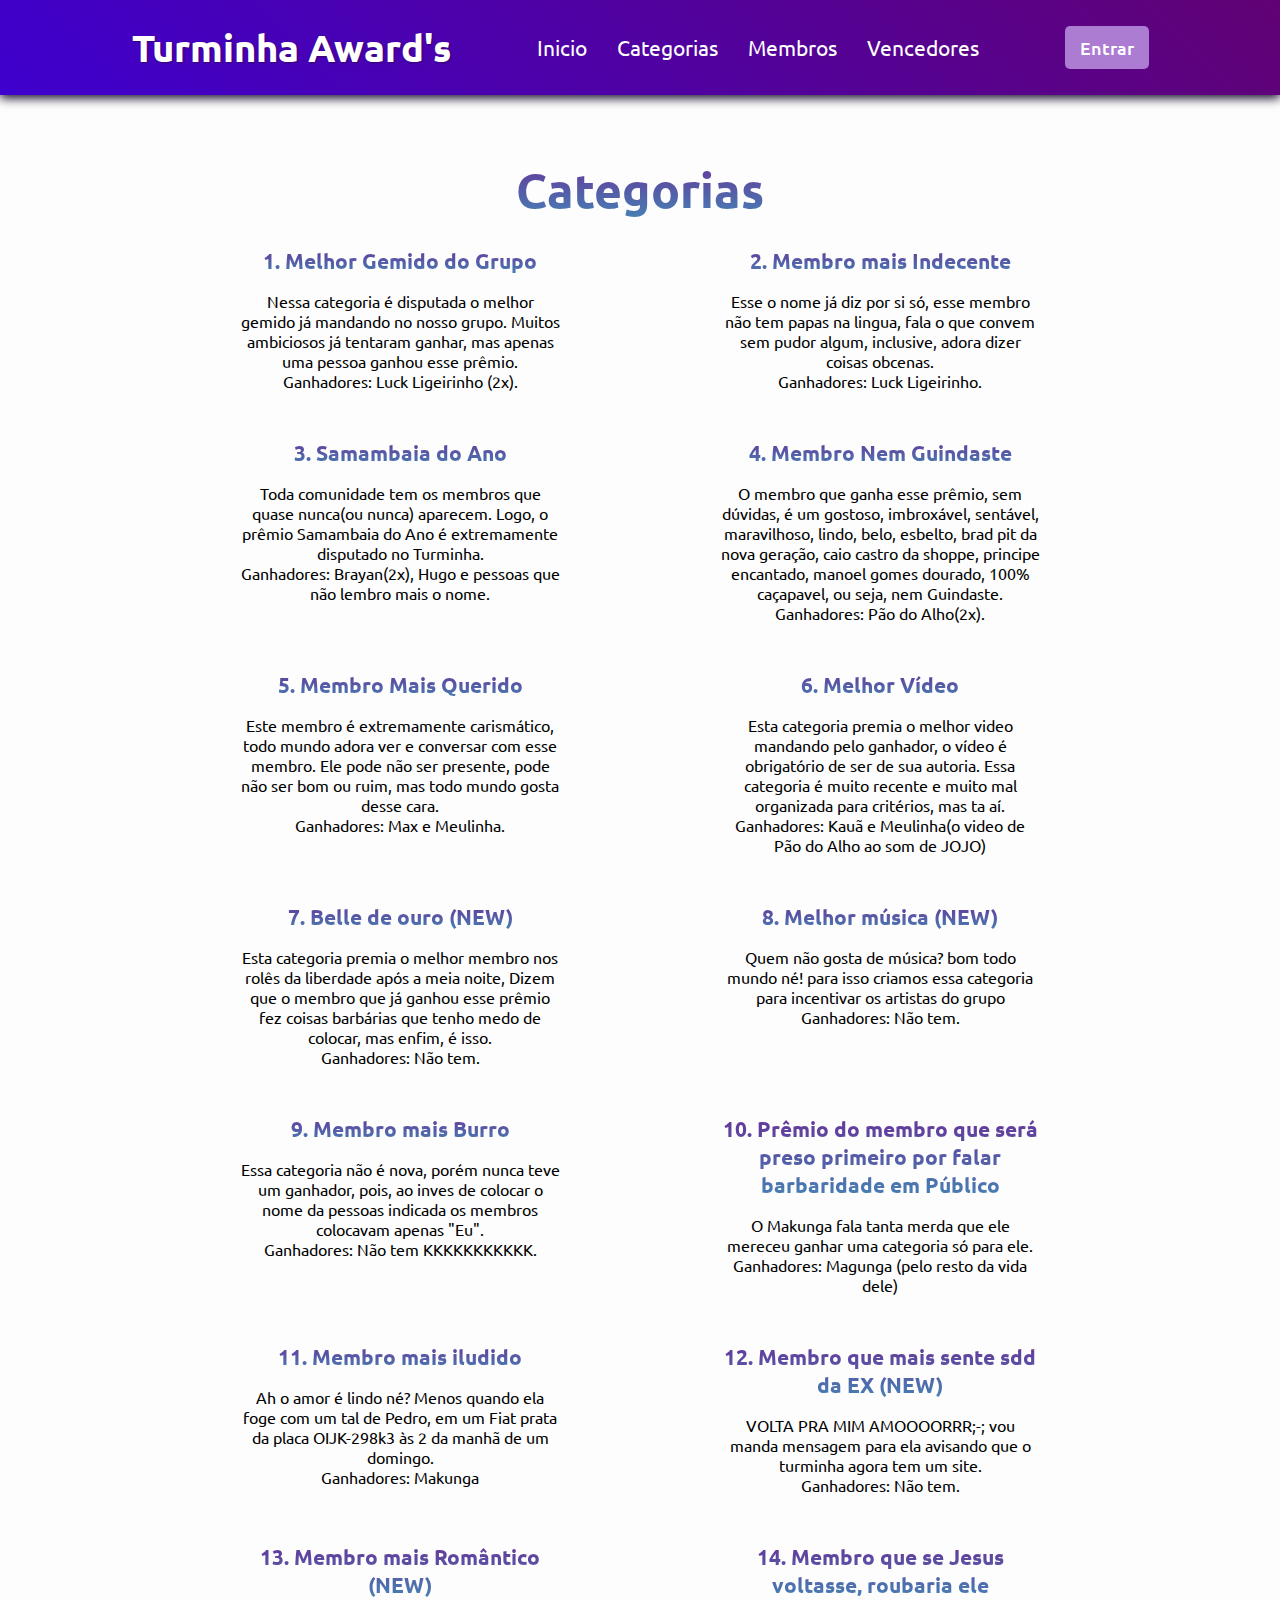
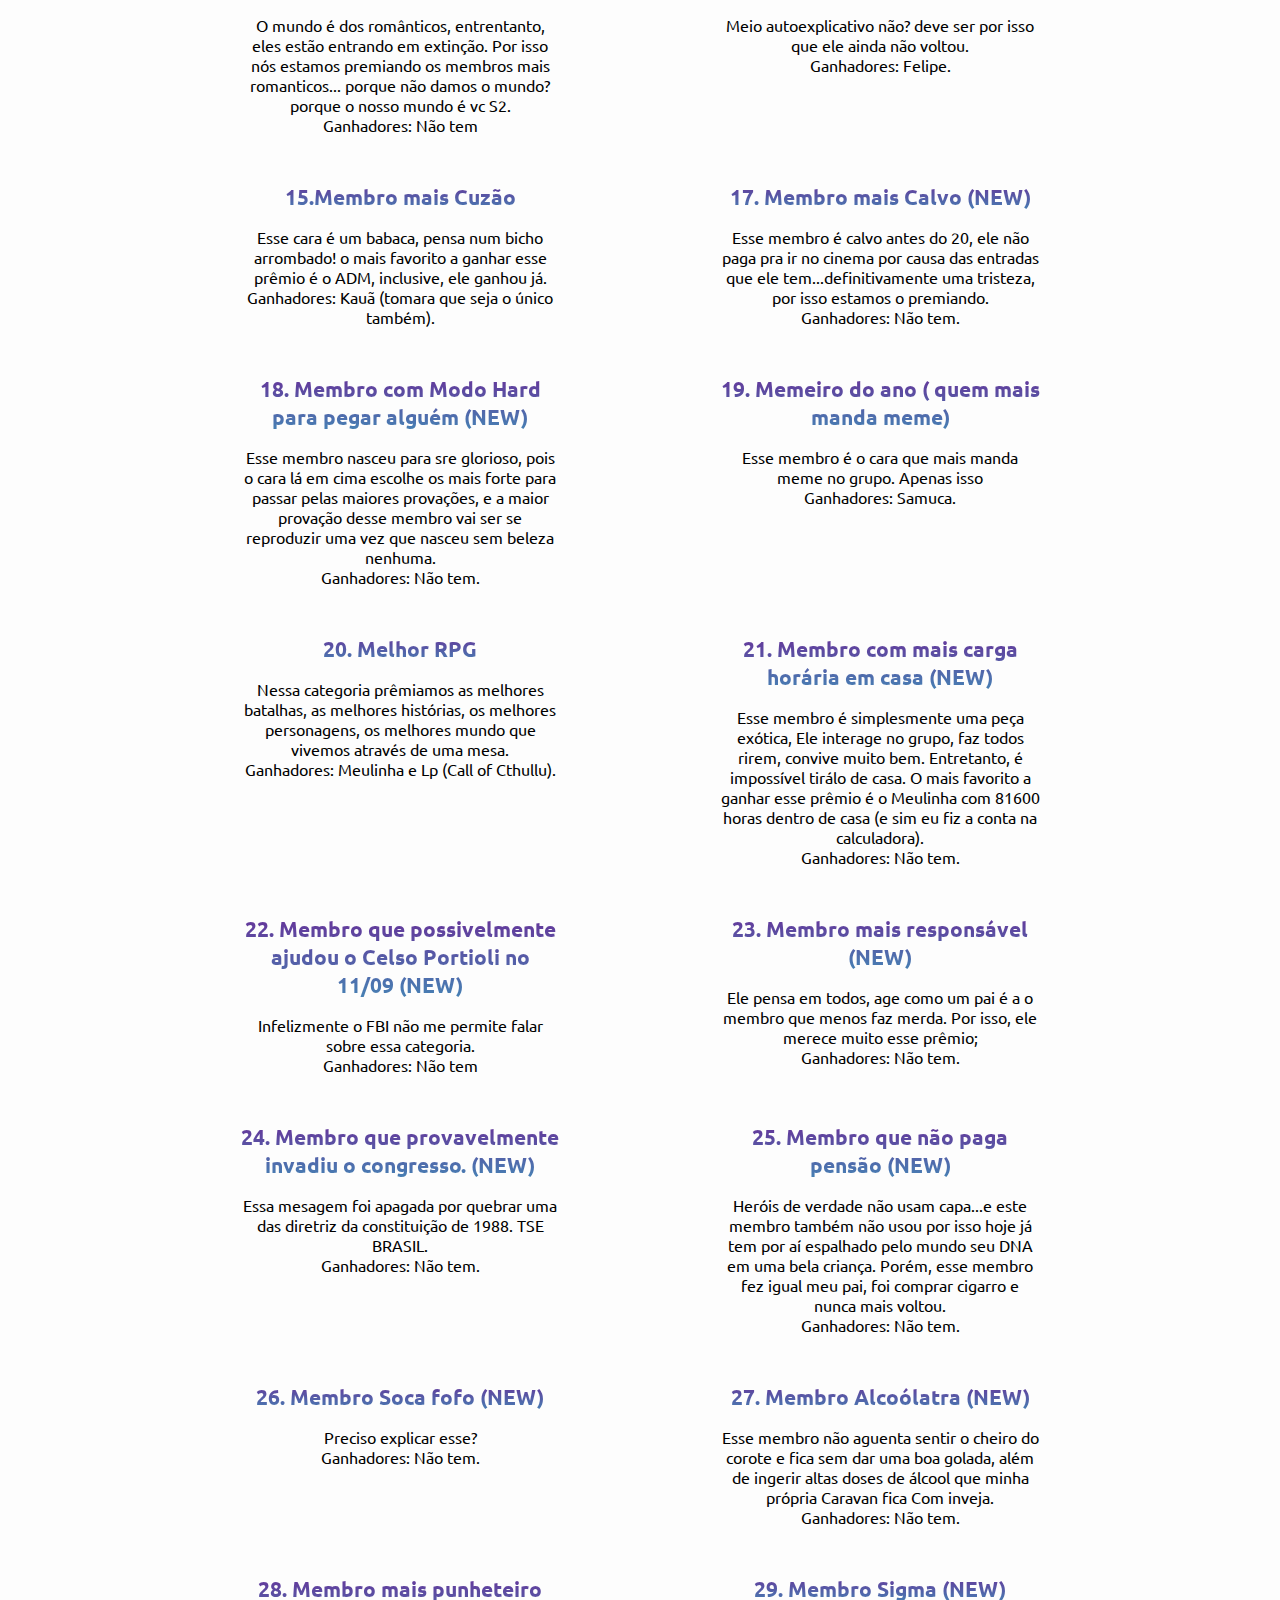
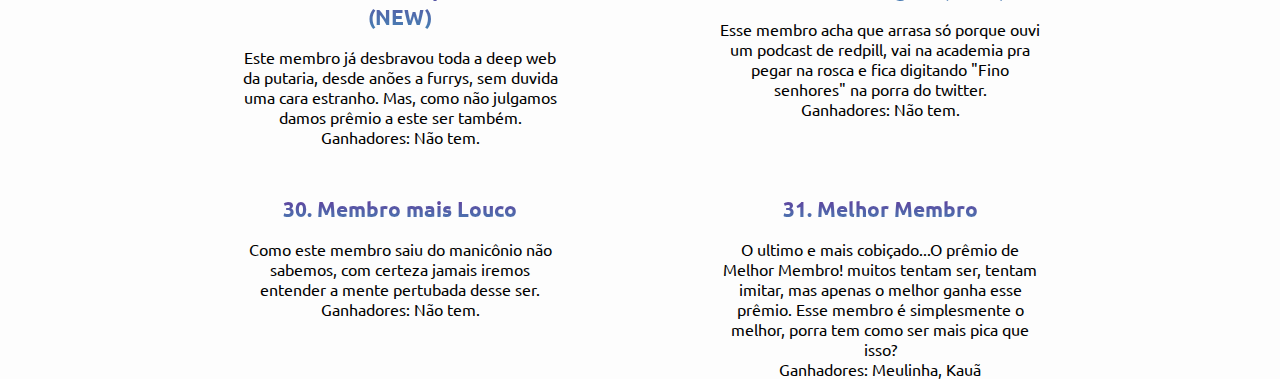
==== Categorias.html @ 6700231b "adicionando a pagina de categorias" ====
<!DOCTYPE html>
<html lang="pt-BR">
  <head>
    <meta charset="UTF-8" />
    <meta http-equiv="X-UA-Compatible" content="IE=edge" />
    <meta name="viewport" content="width=device-width, initial-scale=1.0" />
    <link rel="stylesheet" href="./Assets/css/estilo.css" />
    <link rel="stylesheet" href="./Assets/css/estilo_header.css"/>
    <link rel="stylesheet" href="./Assets/css/estilo_categorias.css">
    <title>Categorias</title>
  </head>
  <body>
    <main>
      <header class="header header-open">
        <nav class="nav-bar">
          <div class="logo">
            <h1>Turminha Award's</h1>
          </div>
          <div class="nav-list">
            <ul>
              <li class="nav-item">
                <a href="./index.html" class="nav-link">Inicio</a>
              </li>
              <li class="nav-item">
                <a href="./Categorias.html" class="nav-link">Categorias</a>
              </li>
              <li class="nav-item"><a href="#" class="nav-link">Membros</a></li>
              <li class="nav-item">
                <a href="#" class="nav-link">Vencedores</a>
              </li>
            </ul>
          </div>
          <div class="login-button">
            <button><a href="/">Entrar</a></button>
          </div>
          <div class="mobile-menu-icon">
            <button onclick="menuShow()">
              <img class="icon" src="./Assets/img/menu.png" alt="" />
            </button>
          </div>
        </nav>
        <div class="mobile-menu">
          <ul>
            <li class="nav-item">
              <a href="./index.html" class="nav-link">Inicio</a>
            </li>
            <li class="nav-item">
              <a href="./Categorias.html" class="nav-link">Categorias</a>
            </li>
            <li class="nav-item"><a href="#" class="nav-link">Membros</a></li>
            <li class="nav-item">
              <a href="#" class="nav-link">Vencedores</a>
            </li>
          </ul>
          <div class="login-button">
            <button><a href="/">Entrar</a></button>
          </div>
        </div>
      </header>
      <section class="container">
        <h1>Categorias</h1>
        <div class="cat_container">
        <div class="categoria">
          <h3>1. Melhor Gemido do Grupo</h3>
          <p>
            Nessa categoria é disputada o melhor gemido já mandando no nosso
            grupo. Muitos ambiciosos já tentaram ganhar, mas apenas uma pessoa
            ganhou esse prêmio. <br />
            Ganhadores: Luck Ligeirinho (2x).
          </p>
        </div>
        <div class="categoria">
          <h3>2. Membro mais Indecente</h3>
          <p>
            Esse o nome já diz por si só, esse membro não tem papas na lingua,
            fala o que convem sem pudor algum, inclusive, adora dizer coisas
            obcenas. <br />
            Ganhadores: Luck Ligeirinho.
          </p>
        </div>
        <div class="categoria">
          <h3>3. Samambaia do Ano</h3>
          <p>
            Toda comunidade tem os membros que quase nunca(ou nunca) aparecem.
            Logo, o prêmio Samambaia do Ano é extremamente disputado no
            Turminha. <br />
            Ganhadores: Brayan(2x), Hugo e pessoas que não lembro mais o nome.
          </p>
        </div>
        <div class="categoria">
          <h3>4. ‌Membro Nem Guindaste</h3>
          <p>
            O membro que ganha esse prêmio, sem dúvidas, é um gostoso,
            imbroxável, sentável, maravilhoso, lindo, belo, esbelto, brad pit da
            nova geração, caio castro da shoppe, principe encantado, manoel
            gomes dourado, 100% caçapavel, ou seja, nem Guindaste. <br>Ganhadores:
            Pão do Alho(2x).
          </p>
        </div>
        <div class="categoria">
            <h3>5. ‌Membro Mais Querido</h3>
            <p> Este membro é extremamente carismático, todo mundo adora ver e 
                conversar com esse membro. Ele pode não ser presente, pode não 
                ser bom ou ruim, mas todo mundo gosta desse cara.
                <br>Ganhadores: Max e Meulinha.
            </p>
        </div>
        <div class="categoria">
            <h3>6. ‌Melhor Vídeo</h3>
            <p> Esta categoria premia o melhor video mandando pelo 
                ganhador, o vídeo é obrigatório de ser de sua autoria. 
                Essa categoria é muito recente e muito mal organizada para 
                critérios, mas ta aí. <br>
                Ganhadores: Kauã e Meulinha(o video de Pão do Alho ao som de JOJO)
                </p>
        </div>
        <div class="categoria">
            <h3>7. ‌Belle de ouro (NEW)</h3>
            <p> Esta categoria premia o melhor membro nos rolês da
                liberdade após a meia noite, Dizem que o membro que já ganhou
                esse prêmio fez coisas barbárias que tenho medo de colocar, mas 
                enfim, é isso. <br>
                Ganhadores: Não tem.
            </p>
        </div>
        <div class="categoria">
            <h3>8. ‌Melhor música (NEW)</h3>
            <p> Quem não gosta de música? bom todo mundo né! 
                para isso criamos essa categoria para incentivar 
                os artistas do grupo <br>
                Ganhadores: Não tem.
                </p>
        </div>
        <div class="categoria">
            <h3>9. ‌Membro mais Burro</h3>
            <p> Essa categoria não é nova, porém nunca teve um ganhador,
                pois, ao inves de colocar o nome da pessoas indicada os 
                membros colocavam apenas "Eu". <br>
                Ganhadores: Não tem KKKKKKKKKKK.
            </p>
        </div>
        <div class="categoria">
            <h3>10. Prêmio do membro que será preso primeiro por falar barbaridade em Público</h3>
            <p>O Makunga fala tanta merda que ele mereceu ganhar uma categoria só para ele. <br>
            Ganhadores: Magunga (pelo resto da vida dele)</p>
        </div>
        <div class="categoria">
            <h3>11. ‌Membro mais iludido</h3>
            <p>Ah o amor é lindo né? Menos quando ela foge com um tal de Pedro, 
                em um Fiat prata da placa OIJK-298k3 às 2 da manhã de um domingo. <br>
                Ganhadores: Makunga 
                </p>
        </div>
        <div class="categoria">
            <h3>12. ‌Membro que mais sente sdd da EX (NEW)</h3>
            <p>VOLTA PRA MIM AMOOOORRR;-; vou manda mensagem para ela avisando que o turminha 
                agora tem um site. <br>
                Ganhadores: Não tem.</p>
        </div>
        <div class="categoria">
            <h3>13. Membro mais Romântico (NEW)</h3>
            <p>O mundo é dos românticos, entrentanto, eles estão entrando 
              em extinção. Por isso nós estamos premiando os membros mais 
              romanticos... porque não damos o mundo? porque o nosso mundo
               é vc S2.<br>
               Ganhadores: Não tem
            </p>
        </div>
        <div class="categoria">
            <h3>14. Membro que se Jesus voltasse, roubaria ele</h3>
            <p>Meio autoexplicativo não? deve ser por isso que ele ainda não voltou. <br>
              Ganhadores: Felipe.
            </p>
        </div>
        <div class="categoria">
            <h3>15.Membro mais Cuzão</h3>
            <p>Esse cara é um babaca, pensa num bicho arrombado! o mais favorito a ganhar esse prêmio é o ADM, inclusive, ele ganhou já.
              <br>Ganhadores: Kauã (tomara que seja o único também).
              </p>
        </div>
        <div class="categoria">
            <h3>17. Membro mais Calvo (NEW)</h3>
            <p>Esse membro é calvo antes do 20, ele não paga pra ir no cinema por causa das entradas que ele tem...definitivamente uma tristeza, por isso estamos o premiando.
              <br>Ganhadores: Não tem.
              </p>
        </div>
        <div class="categoria">
            <h3>18. Membro com Modo Hard para pegar alguém (NEW)
            </h3>
            <p>Esse membro nasceu para sre glorioso, pois o cara lá em cima escolhe os mais forte para passar pelas maiores provações, e a maior provação desse membro vai ser se reproduzir uma vez que nasceu sem beleza nenhuma.
              <br>Ganhadores: Não tem.
              </p>
        </div>
        <div class="categoria">
            <h3>19. Memeiro do ano ( quem mais manda meme)</h3>
            <p>Esse membro é o cara que mais manda meme no grupo. Apenas isso <br>
              Ganhadores: Samuca.
              </p>
        </div>
        <div class="categoria">
            <h3>20. Melhor RPG</h3>
            <p>Nessa categoria prêmiamos as melhores batalhas, as melhores histórias, os melhores personagens, os melhores mundo que vivemos através de uma mesa.
              <br>Ganhadores: Meulinha e Lp (Call of Cthullu).
              </p>
        </div>
        <div class="categoria">
            <h3>21. Membro com mais carga horária em casa (NEW)</h3>
            <p>Esse membro é simplesmente uma peça exótica, Ele interage no grupo,
               faz todos rirem, convive muito bem. Entretanto, é impossível tirálo
                de casa. O mais favorito a ganhar esse prêmio é o Meulinha com 81600 
                horas dentro de casa (e sim eu fiz a conta na calculadora). <br>
              Ganhadores: Não tem.
              </p>
        </div>
        <div class="categoria">
            <h3>22. ‌Membro que possivelmente ajudou o Celso Portioli no 11/09 (NEW)
            </h3>
            <p>Infelizmente o FBI não me permite falar sobre essa categoria. <br>
              Ganhadores: Não tem
              </p>
        </div>
        <div class="categoria">
            <h3>23. ‌Membro mais responsável (NEW)</h3>
            <p>Ele pensa em todos, age como um pai é a o membro que menos faz merda. 
              Por isso, ele merece muito esse prêmio; <br>
              Ganhadores: Não tem.
              </p>
        </div>
        <div class="categoria">
            <h3>24. ‌Membro que provavelmente invadiu o congresso. (NEW)</h3>
            <p>Essa mesagem foi apagada por quebrar uma das diretriz da constituição de 1988. TSE BRASIL.
              <br>Ganhadores: Não tem.
              </p>
        </div>
        <div class="categoria">
            <h3>25. Membro que não paga pensão (NEW)</h3>
            <p>Heróis de verdade não usam capa...e este membro também não 
              usou por isso hoje já tem por aí espalhado pelo mundo seu DNA 
              em uma bela criança. Porém, esse membro fez igual meu pai, foi 
              comprar cigarro e nunca mais voltou. <br>
              Ganhadores: Não tem.
              </p>
        </div>
        <div class="categoria">
          <h3>26. Membro Soca fofo (NEW)</h3>
          <p>Preciso explicar esse?<br>
            Ganhadores: Não tem.
            </p>
        </div>
        <div class="categoria">
          <h3>27. Membro Alcoólatra (NEW)</h3>
          <p>Esse membro não aguenta sentir o cheiro do corote e fica sem dar uma boa golada, além de ingerir altas doses de álcool que minha própria Caravan fica Com inveja.
           <br> Ganhadores: Não tem.
            </p>
        </div>
        <div class="categoria">
          <h3>28. Membro mais punheteiro (NEW)</h3>
          <p>Este membro já desbravou toda a deep web da putaria, desde anões a furrys, sem duvida uma cara estranho. Mas, como não julgamos damos prêmio a este ser também.
            <br>Ganhadores: Não tem.
            </p>
        </div>
        <div class="categoria">
          <h3>29. Membro Sigma (NEW)</h3>
          <p>Esse membro acha que arrasa só porque ouvi um podcast de redpill, vai na academia pra pegar na rosca e fica digitando "Fino senhores" na porra do twitter.
            <br>Ganhadores: Não tem.
            </p>
        </div>
        <div class="categoria">
          <h3>30. Membro mais Louco</h3>
          <p>Como este membro saiu do manicônio não sabemos, com certeza jamais iremos entender a mente pertubada desse ser.
            <br>Ganhadores: Não tem.
            </p>
        </div>
        <div class="categoria">
          <h3>31. Melhor Membro</h3>
          <p>O ultimo e mais cobiçado...O prêmio de Melhor Membro! muitos tentam ser, tentam imitar, mas apenas o melhor ganha esse prêmio. Esse membro é simplesmente o melhor, porra tem como ser mais pica que isso?
            <br>Ganhadores: Meulinha, Kauã
            </p>
        </div>
      </div>
    </main>
    <script src="./Assets/js/menu.js"></script>
  </body>
</html>
---- Assets/css/estilo.css ----
* {
    margin: 0;
    padding: 0;
}

html {
    width: 100%;
    overflow-x: hidden;
}

body {
    width: 100%;
}

main {
    width: 100%;
}

section {
    margin-top: 4em;
    display: flex;
    flex-direction: column;
    align-items: center;
    min-height: 100vh;
    row-gap: 1.7em;

}

section h1 {
    font-size: 3em;
    color: #38026b;
}

div.countdown-container {
    display: flex;
    justify-content: space-around;
    font-size: 2rem;
    column-gap: 3em;
    color: #38026b;
}

.text {
    font-size: 4em;
}
@media screen and (max-width: 730px){
    div.countdown-container {
        display: flex;
        flex-direction: column;
        font-size: 1.5rem;
        column-gap: 3em;
        color: #38026b;
        margin-bottom: 1em;
    }
    
    
    .text {
        font-size: 3em;
    }
}
---- Assets/css/estilo_header.css ----
@import url('https://fonts.googleapis.com/css2?family=Inter:wght@300;500;600&family=Ubuntu:ital,wght@0,500;0,700;1,700&display=swap');

*{
    margin: 0;
    padding: 0;
    font-family: 'Ubuntu';
}
body{
    background-color: #fdfdfd;
}
header {
    background: linear-gradient(45deg, rgb(62, 0, 206), rgb(97, 2, 116));
    box-shadow: 0px 3px 10px #0c0224;
}

.nav-bar {
    display: flex;
    justify-content: space-around;
    align-items: center;
    
    padding: 1.5rem 6rem;
}

.logo {
    display: flex;
    align-items: center;
    
}

.logo h1 {
    color: #fff;
    font-size: 2.4rem;
    text-shadow: 1px 1px 2px #38026b;
    cursor: default;
}

.nav-list {
    display: flex;
    align-items: center;
}

.nav-list ul {
    display: flex;
    justify-content: center;
    list-style: none;
}

.nav-item {
    margin: 0 15px;
}

.nav-link {
    text-decoration: none;
    font-size: 1.3rem;
    color: #ffffff;
    font-weight: 400;
    
}
.nav-link:hover{
    text-decoration: underline;
    transition: 3s;
}

.login-button button {
    border: none;
    padding: 10px 15px;
    border-radius: 5px;
    background-color: #ac7cd3;
}

.login-button button a {
    text-decoration: none;
    color: #fff;
    font-weight: 500;
    font-size: 1.1rem;
}

.mobile-menu-icon {
    display: none;
}

.mobile-menu {
    display: none;
}

@media screen and (max-width: 730px) {
    header{
        column-gap: 1.3rem;
    }
    .logo h1{
        font-size: 1.7rem;
        text-shadow: 1px 1px 2px #026b43;
        cursor: pointer;
    }
    .nav-bar {
        padding: 1.5rem 4rem;
    }
    .nav-item {
        display: none;
    }
    .login-button {
        display: none;
    }
    .mobile-menu-icon {
        display: block;
    }
    .mobile-menu-icon button {
        background-color: transparent;
        border: none;
        cursor: pointer;
    }
    .mobile-menu ul {
        display: flex;
        flex-direction: column;
        text-align: center;
        padding-bottom: 1rem;
    }
    .mobile-menu .nav-item {
        display: block;
        padding-top: 1.2rem;
    }
    .mobile-menu .login-button {
        display: block;
        padding: 1rem 2rem;
    }
    .mobile-menu .login-button button {
        width: 100%;
    }
    .open {
        display: block;
    }
    .icon{
        width: 60%;
    }
}
---- Assets/css/estilo_categorias.css ----
.categoria{
    width: 20em;
    display: flex;
    flex-direction: column;
    align-items: center;
    row-gap: 1em;
}
.categoria p{
    text-align: center;
}
.categoria h3{
    text-align: center;
    font-size: 1.3rem;
    background-image: linear-gradient(to bottom, rebeccapurple, steelblue);
    color: black;
    background-clip: text;
    -webkit-background-clip: text;
    -webkit-text-fill-color: transparent;
}
.cat_container{
    display: grid;
    grid-template-columns: 30em 30em 30em;
    grid-row-gap: 3em;
    margin-left: 10em;
}
section.container{
    display: flex;
    flex-direction: column;
    align-items: center;
    justify-content: center;
}
.container h1{
    background-image: linear-gradient(to bottom, rebeccapurple, steelblue);
        color: black;
        background-clip: text;
        -webkit-background-clip: text;
        -webkit-text-fill-color: transparent;
}
@media screen and (max-width:1300px) {
    .cat_container{
        display: grid;
        grid-template-columns: 30em 30em ;
        grid-row-gap: 3em;
        margin-left: 10em;
    }
}
@media screen and (max-width:800px) {
    .cat_container{
        display: flex;
        flex-direction: column;
        align-items: center;
        justify-content: center;
        margin: 0;
    }
}
@media screen and (max-width: 390px) {
    .container h1{
        text-align: center;
        background-image: linear-gradient(to bottom, rebeccapurple, steelblue);
        color: black;
        background-clip: text;
        -webkit-background-clip: text;
        -webkit-text-fill-color: transparent;
    }
    
    .categoria{
        width: 20em;
        display: flex;
        flex-direction: column;
        align-items: center;
        row-gap: 1em;
    }
    .categoria p{
        text-align: center;
        font-size: 0.8rem;
    }
    .categoria h3{
        text-align: center;
        font-size: 1rem;
        background-image: linear-gradient(to bottom, rebeccapurple, steelblue);
        color: black;
        background-clip: text;
        -webkit-background-clip: text;
        -webkit-text-fill-color: transparent;
    }
}
@media screen and (max-width: 325px){
    .container h1{
        text-align: center;
        font-size: 2.4rem;
        background-image: linear-gradient(to bottom, rebeccapurple, steelblue);
        color: black;
        background-clip: text;
        -webkit-background-clip: text;
        -webkit-text-fill-color: transparent;
    }
    
    .categoria{
        width: 19em;
        display: flex;
        flex-direction: column;
        align-items: center;
        row-gap: 1em;
    }
    .categoria p{
        text-align: center;
        font-size: 0.7rem;
    }
    .categoria h3{
        text-align: center;
        font-size: 0.9rem;
        background-image: linear-gradient(to bottom, rebeccapurple, steelblue);
        color: black;
        background-clip: text;
        -webkit-background-clip: text;
        -webkit-text-fill-color: transparent;
    }
}
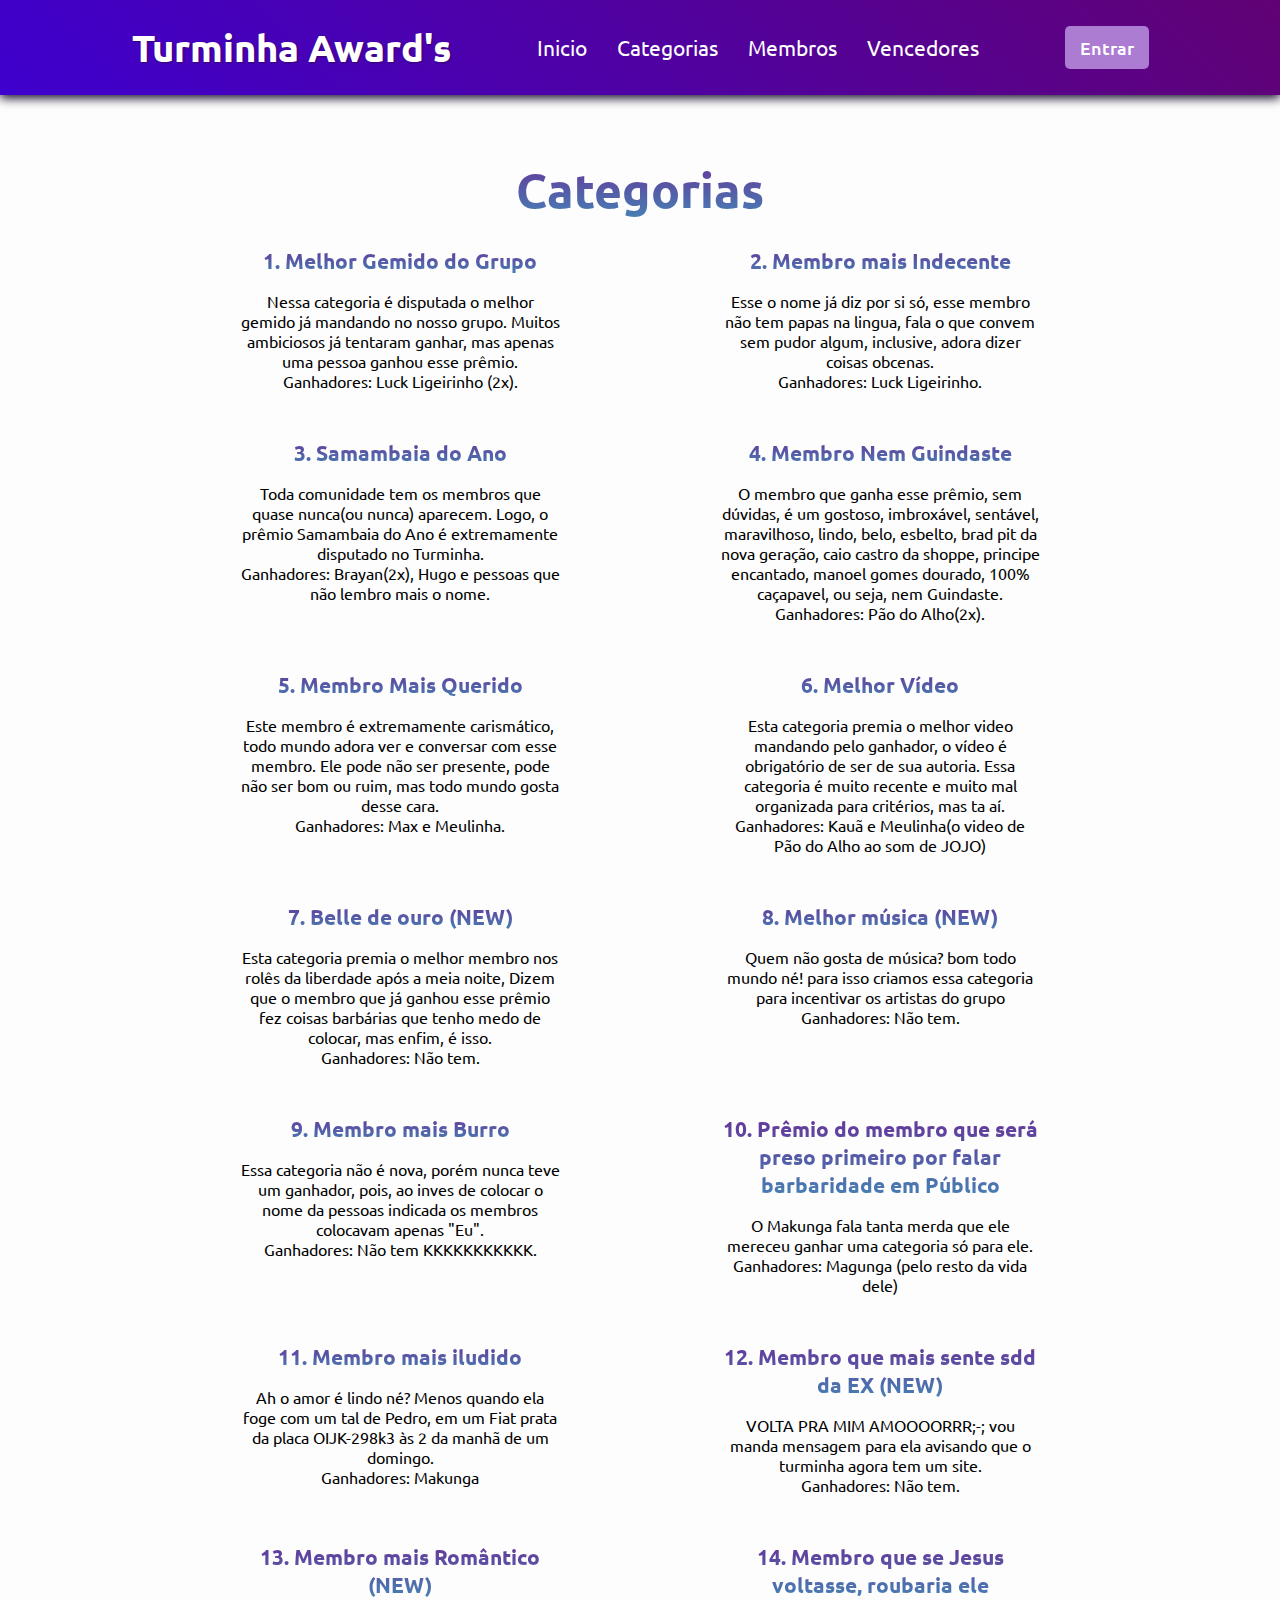
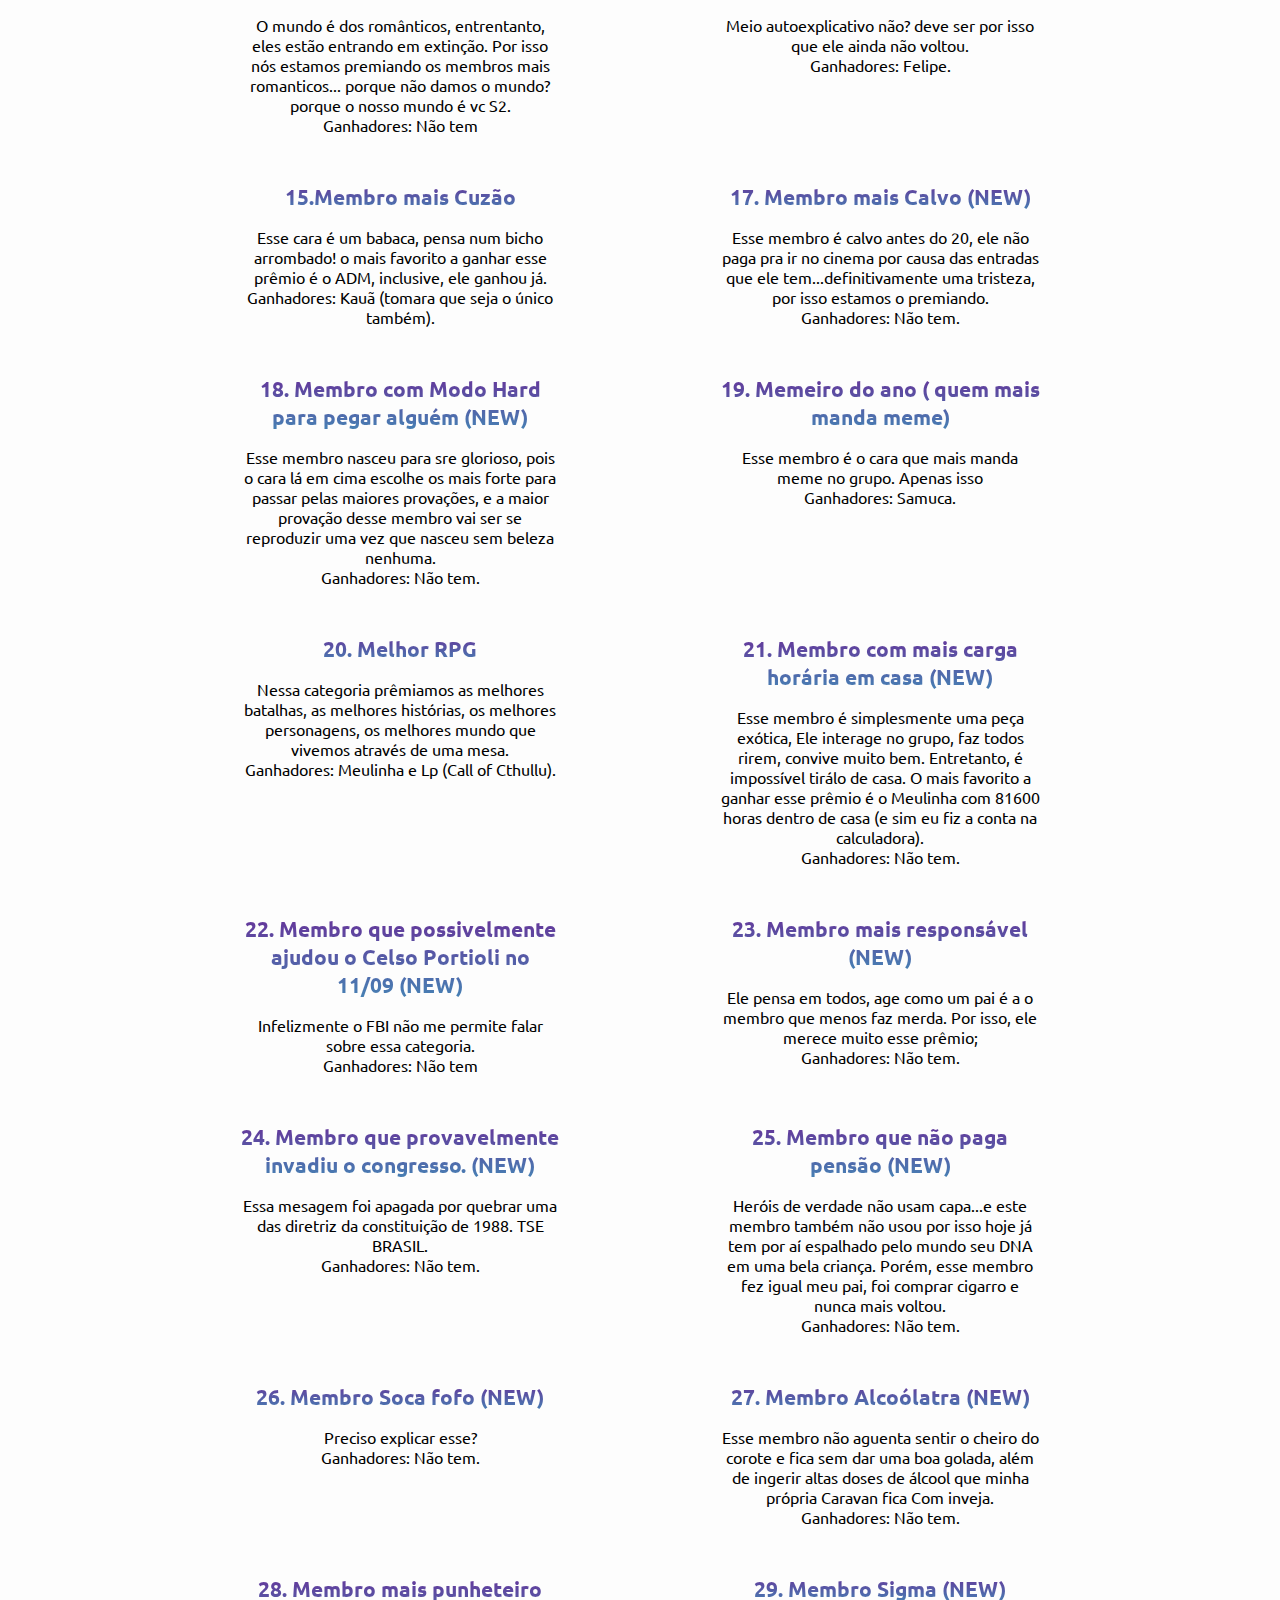
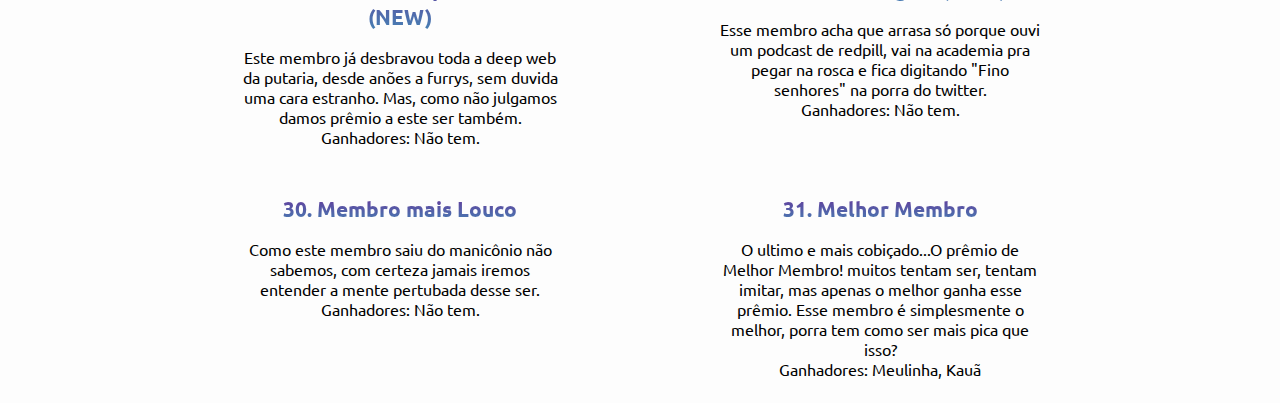
==== commit 7ad763d0: "adicionando page do login" ====
--- a/Categorias.html
+++ b/Categorias.html
@@ -24,14 +24,14 @@
               <li class="nav-item">
                 <a href="./Categorias.html" class="nav-link">Categorias</a>
               </li>
-              <li class="nav-item"><a href="#" class="nav-link">Membros</a></li>
+              <li class="nav-item"><a href="./Membros.html" class="nav-link">Membros</a></li>
               <li class="nav-item">
-                <a href="#" class="nav-link">Vencedores</a>
+                <a href="./Vencedores.html" class="nav-link">Vencedores</a>
               </li>
             </ul>
           </div>
           <div class="login-button">
-            <button><a href="/">Entrar</a></button>
+            <button><a href="./login.html">Entrar</a></button>
           </div>
           <div class="mobile-menu-icon">
             <button onclick="menuShow()">
@@ -47,13 +47,13 @@
             <li class="nav-item">
               <a href="./Categorias.html" class="nav-link">Categorias</a>
             </li>
-            <li class="nav-item"><a href="#" class="nav-link">Membros</a></li>
+            <li class="nav-item"><a href="./Membros.html" class="nav-link">Membros</a></li>
             <li class="nav-item">
-              <a href="#" class="nav-link">Vencedores</a>
+              <a href="./Vencedores.html" class="nav-link">Vencedores</a>
             </li>
           </ul>
           <div class="login-button">
-            <button><a href="/">Entrar</a></button>
+            <button><a href="./login.html">Entrar</a></button>
           </div>
         </div>
       </header>
--- a/Assets/css/estilo.css
+++ b/Assets/css/estilo.css
@@ -10,6 +10,7 @@
 
 body {
     width: 100%;
+    background-image: -moz-linear-gradient(to bottom, #fff 200%, #c4c2c2);
 }
 
 main {
@@ -28,7 +29,11 @@
 
 section h1 {
     font-size: 3em;
-    color: #38026b;
+    background-image: linear-gradient(to bottom, rebeccapurple, steelblue);
+        color: black;
+        background-clip: text;
+        -webkit-background-clip: text;
+        -webkit-text-fill-color: transparent;
 }
 
 div.countdown-container {
@@ -36,7 +41,11 @@
     justify-content: space-around;
     font-size: 2rem;
     column-gap: 3em;
-    color: #38026b;
+    background-image: linear-gradient(to bottom, rebeccapurple, steelblue);
+        color: black;
+        background-clip: text;
+        -webkit-background-clip: text;
+        -webkit-text-fill-color: transparent;
 }
 
 .text {
@@ -48,8 +57,12 @@
         flex-direction: column;
         font-size: 1.5rem;
         column-gap: 3em;
-        color: #38026b;
         margin-bottom: 1em;
+        background-image: linear-gradient(to bottom, rebeccapurple, steelblue);
+        color: black;
+        background-clip: text;
+        -webkit-background-clip: text;
+        -webkit-text-fill-color: transparent;
     }
     
     
--- a/Assets/css/estilo_categorias.css
+++ b/Assets/css/estilo_categorias.css
@@ -28,6 +28,7 @@
     flex-direction: column;
     align-items: center;
     justify-content: center;
+    margin-bottom: 1.5em;
 }
 .container h1{
     background-image: linear-gradient(to bottom, rebeccapurple, steelblue);
